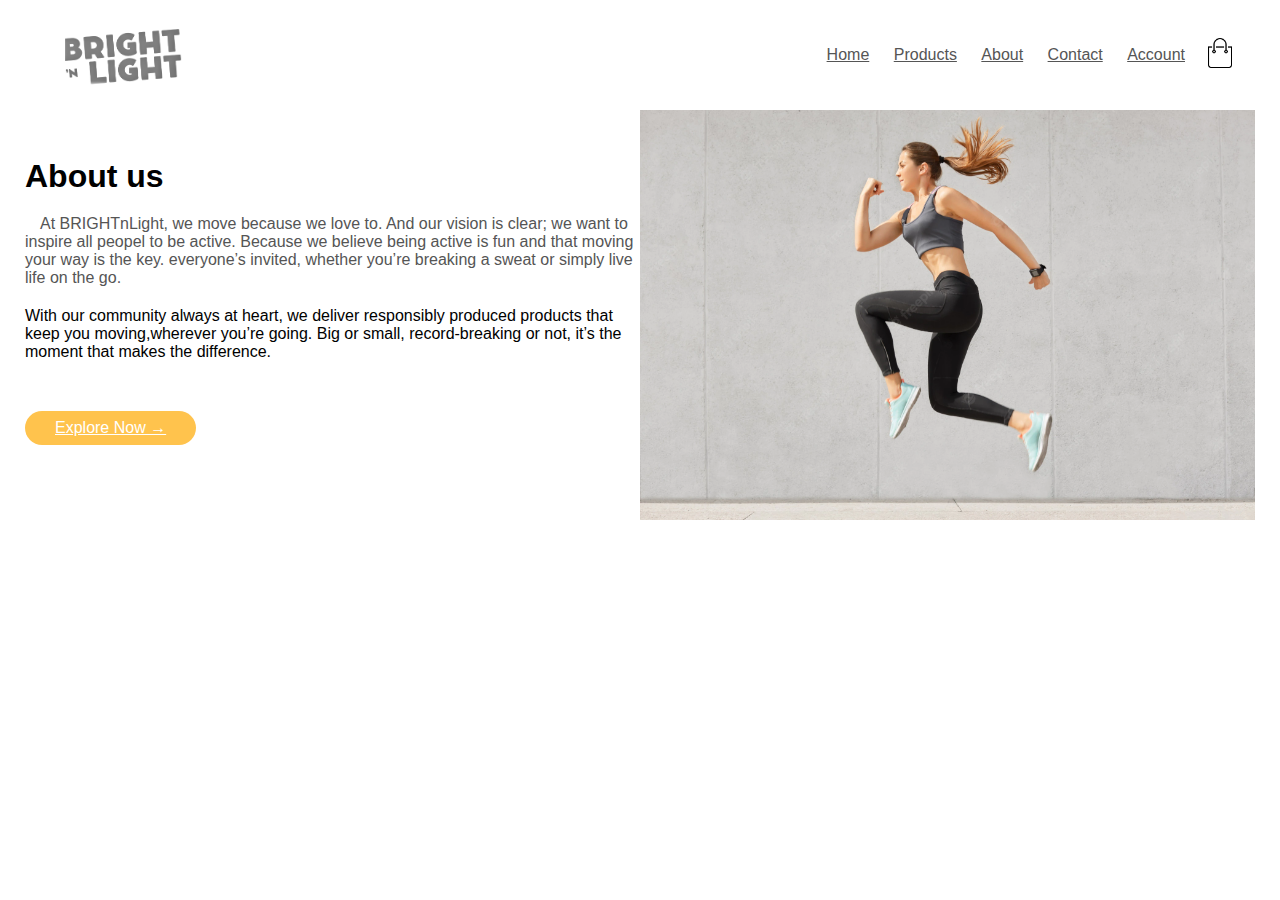
==== about.html @ d99f025b "first commit" ====
<!DOCTYPE html>
<html lang="en">
<head>
    <meta charset ="UTF-8">
    <meta name="viewport" content="width=device-width, initial-scale=1.0">
    <title> Apollo | Ecommerce Wbsite Design </title>
    <link rel="stylesheet" href="style.css">
   <!-------<link href="https://fonts.googleapis.com/css2?family=Poppins:wght@300;400;500;600;700&display=swap" rel="stylesheet">
    <link rel="stylesheet" href="https://cdn.jsdelivr.net/npm/@fortawesome/fontawesome-free@6.2.0/css/fontawesome.min.css">------->
    
</head>
<body>

        <div class="container">
            <div class="navbar">
                <div class="logo">
               <a href="index.html"> <img src="images/logo1.png"  width="125px"> </a>
                </div>
                <nav>
                    <ul id="MenuItems">
                <li><a href="index.html">Home</a></li>
                <li><a href="products.html">Products</a></li>
                <li><a href="">About</a></li>
                <li><a href="">Contact</a></li>
                <li><a href="account.html">Account</a></li>
            
                    </ul>
                </nav>
                <a href="cart.html"><img src="images/cart.png" alt="30px" height="30px"></a>
                <img src="images/menu.png" class="menu-icon" 
                onclick="menutoggle()">
            </div>
            <div class="row">
                <div class="col-2">
                        <h1> About us</h1>
                        <p> At BRIGHTnLight, we move because we love to. And our vision is clear; we want to inspire all peopel to be active. Because we believe being active is fun and that moving your way is the key.
                            everyone’s invited, whether you’re breaking a sweat or simply live life on the go. </p>
                        </p>With our community always at 
                            heart, we deliver responsibly produced products that keep you moving,wherever you’re going. Big or small, record-breaking or not, it’s the moment that makes the difference. </p>
                        <a href="" class="btn">Explore Now &#8594;</a>  
                </div>
                <div class="col-2">
                    <img src="images/our_goal.jpg">
                </div>
            </div>
        </div>
---- style.css ----
*{
    margin:0;
    padding: 0;
    box-sizing:border-box;

}
body{
    font-family: 'Poppins', sans-serif;  
}
.navbar{
    display: flex;
    align-items: center;
    padding: 20px;
}
.logo{
    padding-left: 20px;

}
.logo img{
    background-color: #fff7e6;
}
nav{
    flex:1;
    text-align:right;
}
nav ul {
    display: inline-block;
    list-style-type:none;
}

nav ul li{
    display: inline-block;
    margin-right: 20px;

}
a{
    text-decoration:nove;
    color:#555;
}
p{

    color:#555; 
}
.container{
    max-width:1300px;
    margin:auto;
    padding-left: 25px;
    padding-right: 25px;
}
.row{
    display: flex;
    align-items: center;
    flex-wrap: wrap;
    justify-content: space-around;
}
.col-2{
    flex-basis: 50%;
    min-width: 300px;
}
.col-2 p{
text-indent: 15px;
padding-top: 20px;}
.col-2 img{
   max-width: 100%;
   padding-left: 50px 0;
}
.btn{
    display: inline-block;
    background: #ffc34d;
    color: #fff;
    padding: 8px 30px;
    margin: 30px 0;
    border-radius: 30px;
    transition: background 0.5;
}
.btn:hover{
    background: #563434;
}
.header {
    background: radial-gradient(#fff,#fff7e6);
    background-color: #fff7e6;
}
.header .row {
    margin-top: 70px;
}
.categories{
    margin: 70px 0;
}
.col-3{
    flex-basis: 30%;
    min-width: 250px;
    margin-bottom: 30px;
}
.col-3 img {
    width: 100%
}
.small-container{
    max-width: 1080px;
    margin: auto;
    padding-left: 25px;
    padding-right: 25px;
}
.col-4{
    flex-basis: 25%;
    padding: 10px;
    min-width: 200px;
    margin-bottom: 50px;
    transition: transform 0.5s;

}
.col-4 img{
    width: 100%;
}
.title{
text-align: center;
margin: 0 auto 80px;
position: relative;
line-height: 60px;
color: #555;
}
.title::after{
    content: '';
    background:  #ffd480;
    width: 80px;
    height: 5px;
    border-radius: 5px;
    position: absolute;
    bottom: 0;
    left: 50%;
    transform: translateX(-50%);
}
h4{
    color: #555;
    font-weight: normal;
}
.col-4 p{
    font-size: 14px;
}
.col-4 :hover{
    transform: translateY(-5px);
}
/*----- offer------- */
.offer{
    background: radial-gradient(#fff,#fff7e6);
    margin-top: 80px;
    padding: 30px 0;
}
.col-2 .offer-img{
    padding: 50px;
}
small{
    color: #555;
}
/*-----Comments----*/
.comments{
    padding-top: 100px;
}
.comments .col-3{
    text-align: center;
    padding: 40px 20 px;
    box-shadow: 0 0 20px 0px rgba(0,0,0,0.1);
    cursor: pointer;
    transition: transform 0.5;
}

.comments .col-3 img{
    width: 50px;
    margin-top: 20px;
    border-radius: 50%;
}
.comments .col-3:hover{
    transform: translateY(-10px);
}
.col-3 p{
    font-size: 12px;
    margin: 12 px 0;
    color: #777;
}
.comments .col-3 h3{
    font-weight: 600;
    color: #555;
    font-size: 15px;
}
/*-----footer------*/
.footer{
    background: #000;
    color: #8a8a8a;
    font-size: 14px;
    padding: 60px 0 20px;
}
.footer p{
    color: #8a8a8a;
}
.footer h3{
    color: #fff;
    margin-bottom: 20px;
}

.footer-col-1,.footer-col-2,.footer-col-3,.footer-col-4{
min-width: 250px;
margin-bottom: 20px;
}
.footer-col-1{
    flex-basis: 30%;
}
.footer-col-2{
    flex: 1;
    text-align: center;
}
.footer-col-3,.footer-col-4{
    flex-basis: 12%;
    text-align: center;
}
ul{
    list-style-type: none;
}
.app-logo{
    margin-top: 20px;
}
.app-logo img {
    width: 140px;
}
.footer hr {
    border: none;
    background: #b5b5b5;
    height: 1px;
    margin: 20px 0;

}
.copyright{
    text-align: center;
}
.menu-icon{
    width:28px;
    margin: 20px;
    display: none;
}

/*------media query for medium screen menu-------*/
@media only screen and (max-width: 800px){
    nav ul{
        position: absolute;
        top: 70px;
        left: 0;
        background: #333;
        width: 100%;
        overflow: hidden;
        transition: max-height 0.5s;
    }
    nav ul li {
        display: block;
        margin-right: 50px;
        margin-top: 10px;
        margin-bottom: 10px;
    }
    nav ul li a{
        color: #fff;
    }
    .menu-icon{
        display: block;
        cursor: pointer;
    }
    
}
/*-------------All Products page---------------*/
.row-2{
    justify-content: space-between;
    margin: 100px auto 50px ;

    
}
select{
    border:1px solid #fff7e6;
    padding: 5px;
}
select:focus{
    outline: none;
}
.page-btn{
    margin: 0 auto 80px;
}

.page-btn span{
    display: inline-block;
    border: 1px solid #ffe066;
    margin-left: 10px;
    width: 40px;
    height: 40px;
    text-align: center;
    line-height: 40px;
    cursor: pointer;
}

.page-btn span:hover{
    background: #ffe066;
    color: #fff;
}

/*------Single product details-------*/

.single-product{
    margin: 80px;
}
.single-product .col-2 img{
    padding-left: 0px;
}
.single-product .col-2{
    padding: 20px;
}
.single-product h4{
    margin: 20px 0;
    font-size: 22px;
    font-weight: bold;
}
.single-product select{
    display: block;
    padding: 10px;
    margin-top: 20px;
}
.single-product input{
    width: 50px;
    height: 40px;
    padding-left: 10px;
    font-size: 20px;
    margin-right: 10px;
    border: 1px solid #ffd480; 
}
input:focus{
    outline: none;}

.small-img-row{
    display: flex;
    justify-content: space-between;
}
.small-img-col{
    flex-basis: 24%;
    cursor: pointer;
}
/*------------------------Cart itmes details-----------------*/
.cart-page {
    margin: 80px auto;
}

table{
    width: 100%;
    border-collapse: collapse;
}
.cart-info {
    display: flex;
    flex-wrap: wrap;
}
th{
    text-align: left;
    padding: 5px;
    color: #fff;
    background: #ffc34d;
    font-weight: normal;
}

td{
    padding: 10px 5px;
}
td input{
    width: 40px;
    height: 30px;
    padding: 5px;
}

td a{
    color: #ffc34d;
    font-size: 12px;
}
td img{
    width: 80px;
    height: 80px;
    margin-right: 10px;
}

.total-price{
    display: flex;
    justify-content: flex-end;
}
.total-price table{
    border-top: 3px solid #ffc34d;
    width: 100%;
    max-width: 400px;
}
td:last-child{
    text-align: right;
}
th:last-child{
    text-align:right ;
}

/*------------Account Page----------------*/
.account-page{
    padding: 50px 0;
    background: radial-gradient(#fff,#fff7e6);
}
.form-container{
    background: #fff;
    width: 340px;
    height: 400px;
    position:relative;
    text-align: center;
    padding: 20px 0;
    margin: auto;
    box-shadow: 0 0 20px 0px rgba(0,0,0,0.1);
}
.form-container span{
    font-weight: bold;
    padding: 0 15px;
    color: #555;
    cursor: pointer;
    width: 100px;
    display: inline-block;
}
.form-btn{
    display: inline-block;
}

.form-container form{
    max-width: 340px;
    padding: 0 20px;
   position: absolute;
    top: 70px;
}

form input {
    width: 70%;
    height: 30px;
    margin: 10px 0;
    padding: 0 10px;
    border: 1px solid #ccc;
    
}

.gender-input {
    width:22px;
    white-space: nowrap;
}

.gender-input > input {
    height: 12px;
    padding: 0 10px;
}
.gender-input > label {
    font-size: 10px;
}

form .btn{
    width: 75%;
    border: none;
    cursor: pointer;
    margin: 17px 0;
}
form .butn:focus{
    outline: none;
}

#LoginForm{
    left: -300px;
}
#RegForm{
    left: 0;
}
form a{
    font-size: 12px;
}
#Indicator{
    width: 100px;
    border: none;
    background-color: #ffc34d;
    height: 3px;
    margin-top: 8px;
    transform: translateX(100px);

}


/*------media query for mobile menu-------*/
@media only screen and (max-width: 600px){
  .row{
    text-align: center;
  }
  .col-2, .col-3,.col-4{
flex-basis: 100%;
  }
  nav ul{
    position: absolute;
    top: 70px;
    left: 0;
    background: #333;
    width: 100%;
    overflow: hidden;
    transition: max-heoght 0.5s;
}
nav ul li {
    display: block;
    margin-right: 50px;
    margin-top: 10px;
    margin-bottom: 10px;
    display: none;
}
.single-product .row{
    text-align: left;
}
.single-product .col-2{
    padding: 20px 0;
}
.single-product h1{
    font-size: 26px;
    line-height: 26px;
}
.cart-info p{
    display: none;
}
}
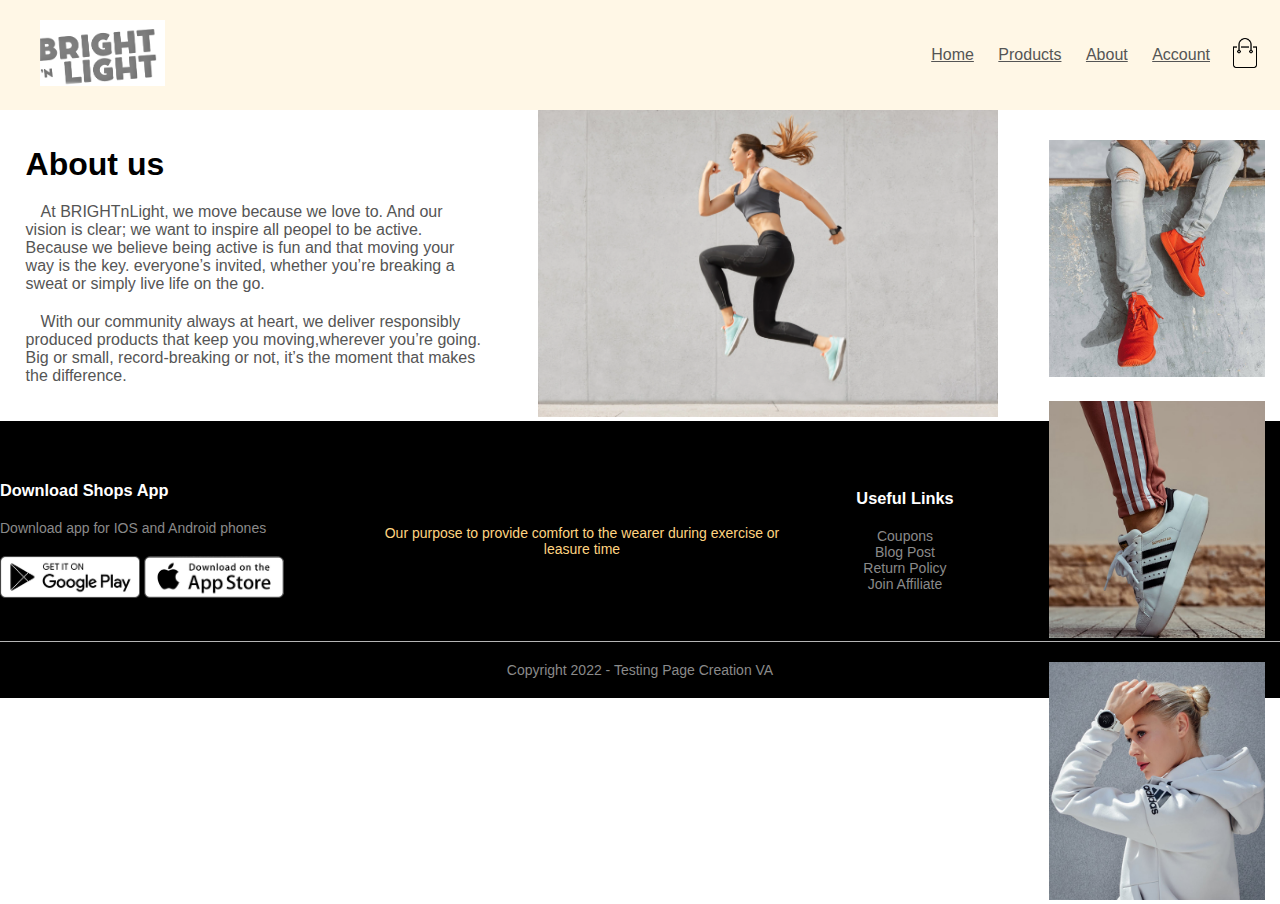
==== commit 4b9886ad: "adding assetfin" ====
--- a/about.html
+++ b/about.html
@@ -1,47 +1,114 @@
 <!DOCTYPE html>
 <html lang="en">
-<head>
-    <meta charset ="UTF-8">
-    <meta name="viewport" content="width=device-width, initial-scale=1.0">
-    <title> Apollo | Ecommerce Wbsite Design </title>
-    <link rel="stylesheet" href="style.css">
-   <!-------<link href="https://fonts.googleapis.com/css2?family=Poppins:wght@300;400;500;600;700&display=swap" rel="stylesheet">
+  <head>
+    <meta charset="UTF-8" />
+    <meta name="viewport" content="width=device-width, initial-scale=1.0" />
+    <title>Apollo | Ecommerce Wbsite Design</title>
+    <link rel="stylesheet" href="style.css" />
+    <!-------<link href="https://fonts.googleapis.com/css2?family=Poppins:wght@300;400;500;600;700&display=swap" rel="stylesheet">
     <link rel="stylesheet" href="https://cdn.jsdelivr.net/npm/@fortawesome/fontawesome-free@6.2.0/css/fontawesome.min.css">------->
-    
-</head>
-<body>
-
-        <div class="container">
-            <div class="navbar">
-                <div class="logo">
-               <a href="index.html"> <img src="images/logo1.png"  width="125px"> </a>
-                </div>
-                <nav>
-                    <ul id="MenuItems">
-                <li><a href="index.html">Home</a></li>
-                <li><a href="products.html">Products</a></li>
-                <li><a href="">About</a></li>
-                <li><a href="">Contact</a></li>
-                <li><a href="account.html">Account</a></li>
-            
-                    </ul>
-                </nav>
-                <a href="cart.html"><img src="images/cart.png" alt="30px" height="30px"></a>
-                <img src="images/menu.png" class="menu-icon" 
-                onclick="menutoggle()">
+  </head>
+  <body>
+    <div class="navbar">
+      <div class="logo">
+        <a href="index.html"> <img src="images/logo1.png" width="125px" /> </a>
+      </div>
+      <nav>
+        <ul id="MenuItems">
+          <li><a href="index.html">Home</a></li>
+          <li><a href="products.html">Products</a></li>
+          <li><a href="about.html">About</a></li>
+          <li><a href="account.html">Account</a></li>
+        </ul>
+      </nav>
+      <a href="cart.html"
+        ><img src="images/cart.png" alt="30px" height="30px"
+      /></a>
+      <img src="images/menu.png" class="menu-icon" onclick="menutoggle()" />
+    </div>
+    <aside>
+      <!-------feature categories---------->
+      <div class="categories">
+        <div class="small-container">
+          <div class="row">
+            <div class="aside-col-3">
+              <img src="images/category-1.jpg" />
             </div>
-            <div class="row">
-                <div class="col-2">
-                        <h1> About us</h1>
-                        <p> At BRIGHTnLight, we move because we love to. And our vision is clear; we want to inspire all peopel to be active. Because we believe being active is fun and that moving your way is the key.
-                            everyone’s invited, whether you’re breaking a sweat or simply live life on the go. </p>
-                        </p>With our community always at 
-                            heart, we deliver responsibly produced products that keep you moving,wherever you’re going. Big or small, record-breaking or not, it’s the moment that makes the difference. </p>
-                        <a href="" class="btn">Explore Now &#8594;</a>  
-                </div>
-                <div class="col-2">
-                    <img src="images/our_goal.jpg">
-                </div>
+            <div class="aside-col-3">
+              <img src="images/category-2.jpg" />
             </div>
+            <div class="aside-col-3">
+              <img src="images/category-3.jpg" />
+            </div>
+          </div>
         </div>
-    +      </div>
+    </aside>
+    <div class="main">
+      <div class="container">
+        <div class="row">
+          <div class="col-2">
+            <h1>About us</h1>
+            <p>
+              At BRIGHTnLight, we move because we love to. And our vision is
+              clear; we want to inspire all peopel to be active. Because we
+              believe being active is fun and that moving your way is the key.
+              everyone’s invited, whether you’re breaking a sweat or simply live
+              life on the go.
+            </p>
+            <p>
+              With our community always at heart, we deliver responsibly
+              produced products that keep you moving,wherever you’re going. Big
+              or small, record-breaking or not, it’s the moment that makes the
+              difference.
+            </p>
+          </div>
+          <div class="col-2">
+            <img src="images/our_goal.jpg" />
+          </div>
+        </div>
+      </div>
+      <div class="categories"></div>
+    </div>
+    <div class="footer">
+      <div class="container">
+        <div class="row">
+          <div class="footer-col-1">
+            <h3>Download Shops App</h3>
+            <p>Download app for IOS and Android phones</p>
+            <div class="app-logo">
+              <img src="images/play-store.png" />
+              <img src="images/app-store.png" />
+            </div>
+          </div>
+          <div class="footer-col-2">
+            <p>
+              Our purpose to provide comfort to the wearer during exercise or
+              leasure time
+            </p>
+          </div>
+          <div class="footer-col-3">
+            <h3>Useful Links</h3>
+            <ul>
+              <li>Coupons</li>
+              <li>Blog Post</li>
+              <li>Return Policy</li>
+              <li>Join Affiliate</li>
+            </ul>
+          </div>
+          <div class="footer-col-4">
+            <h3>Follow Us</h3>
+            <ul>
+              <li>Facebook</li>
+              <li>Twitter</li>
+              <li>Instagram</li>
+              <li>YouTube</li>
+            </ul>
+          </div>
+        </div>
+        <hr />
+        <p class="copyright">Copyright 2022 - Testing Page Creation VA</p>
+      </div>
+    </div>
+  </body>
+</html>
--- a/style.css
+++ b/style.css
@@ -4,9 +4,20 @@
     box-sizing:border-box;
 
 }
-body{
-    font-family: 'Poppins', sans-serif;  
-}
+body {
+    display: inline;
+    font-family: 'Segoe UI', Tahoma, Geneva, Verdana, sans-serif;  
+}
+.represent {
+    background-color: #fff7e6;
+  }
+  
+  .represent .row {
+    margin-left: 50px;
+  }
+  .col-3 img {
+    width: 100%;
+  }  
 .navbar{
     display: flex;
     align-items: center;
@@ -42,10 +53,7 @@
     color:#555; 
 }
 .container{
-    max-width:1300px;
     margin:auto;
-    padding-left: 25px;
-    padding-right: 25px;
 }
 .row{
     display: flex;
@@ -54,7 +62,7 @@
     justify-content: space-around;
 }
 .col-2{
-    flex-basis: 50%;
+    flex-basis: 45%;
     min-width: 300px;
 }
 .col-2 p{
@@ -67,7 +75,7 @@
 .btn{
     display: inline-block;
     background: #ffc34d;
-    color: #fff;
+    color: #000;
     padding: 8px 30px;
     margin: 30px 0;
     border-radius: 30px;
@@ -76,22 +84,23 @@
 .btn:hover{
     background: #563434;
 }
-.header {
-    background: radial-gradient(#fff,#fff7e6);
+.header, .navbar {
     background-color: #fff7e6;
 }
-.header .row {
-    margin-top: 70px;
-}
-.categories{
-    margin: 70px 0;
-}
+
 .col-3{
     flex-basis: 30%;
     min-width: 250px;
     margin-bottom: 30px;
 }
-.col-3 img {
+
+.aside-col-3{
+    flex-basis: 30%;
+    min-width: 24vh;
+    margin-top: 20px;
+}
+
+.aside-col-3 img {
     width: 100%
 }
 .small-container{
@@ -99,6 +108,7 @@
     margin: auto;
     padding-left: 25px;
     padding-right: 25px;
+    color: #555;
 }
 .col-4{
     flex-basis: 25%;
@@ -116,8 +126,9 @@
 margin: 0 auto 80px;
 position: relative;
 line-height: 60px;
-color: #555;
-}
+color: inherit;
+}
+
 .title::after{
     content: '';
     background:  #ffd480;
@@ -129,6 +140,7 @@
     left: 50%;
     transform: translateX(-50%);
 }
+
 h4{
     color: #555;
     font-weight: normal;
@@ -188,8 +200,9 @@
     font-size: 14px;
     padding: 60px 0 20px;
 }
+
 .footer p{
-    color: #8a8a8a;
+    color: #8a8a8a !important;
 }
 .footer h3{
     color: #fff;
@@ -204,8 +217,11 @@
     flex-basis: 30%;
 }
 .footer-col-2{
-    flex: 1;
-    text-align: center;
+     flex: 1;
+    text-align: center;
+}
+.footer-col-2 > p {
+    color: #ffd480 !important ;
 }
 .footer-col-3,.footer-col-4{
     flex-basis: 12%;
@@ -400,7 +416,7 @@
 .form-container{
     background: #fff;
     width: 340px;
-    height: 400px;
+    height: 350px;
     position:relative;
     text-align: center;
     padding: 20px 0;
@@ -424,10 +440,10 @@
     padding: 0 20px;
    position: absolute;
     top: 70px;
+    font-size: 12px;
 }
 
 form input {
-    width: 70%;
     height: 30px;
     margin: 10px 0;
     padding: 0 10px;
@@ -435,17 +451,20 @@
     
 }
 
-.gender-input {
-    width:22px;
-    white-space: nowrap;
-}
-
-.gender-input > input {
-    height: 12px;
+.checkbox-input {
+    height: 11px;
+}
+
+.license-text {
+    width: 230px !important;
+}
+.gender-radio-input {
+    height: 11px;
     padding: 0 10px;
-}
-.gender-input > label {
-    font-size: 10px;
+    border: 1px solid #ccc;
+}
+.gender-radio-label {
+    margin-right: 45px;
 }
 
 form .btn{
@@ -516,3 +535,26 @@
     display: none;
 }
 }
+@media screen and (max-width:768px){
+    .columns{
+        width: 100%;
+    }
+}
+
+@media only screen and (min-width: 830px) {
+    .main {
+      width: 80%;
+    }
+    aside {
+      position: absolute;
+      top: 120px;
+      right: 0px;
+      width: 20%;
+    }
+    .small-aside{
+        
+    height: 500px;
+    overflow: hidden;
+    }
+  }
+  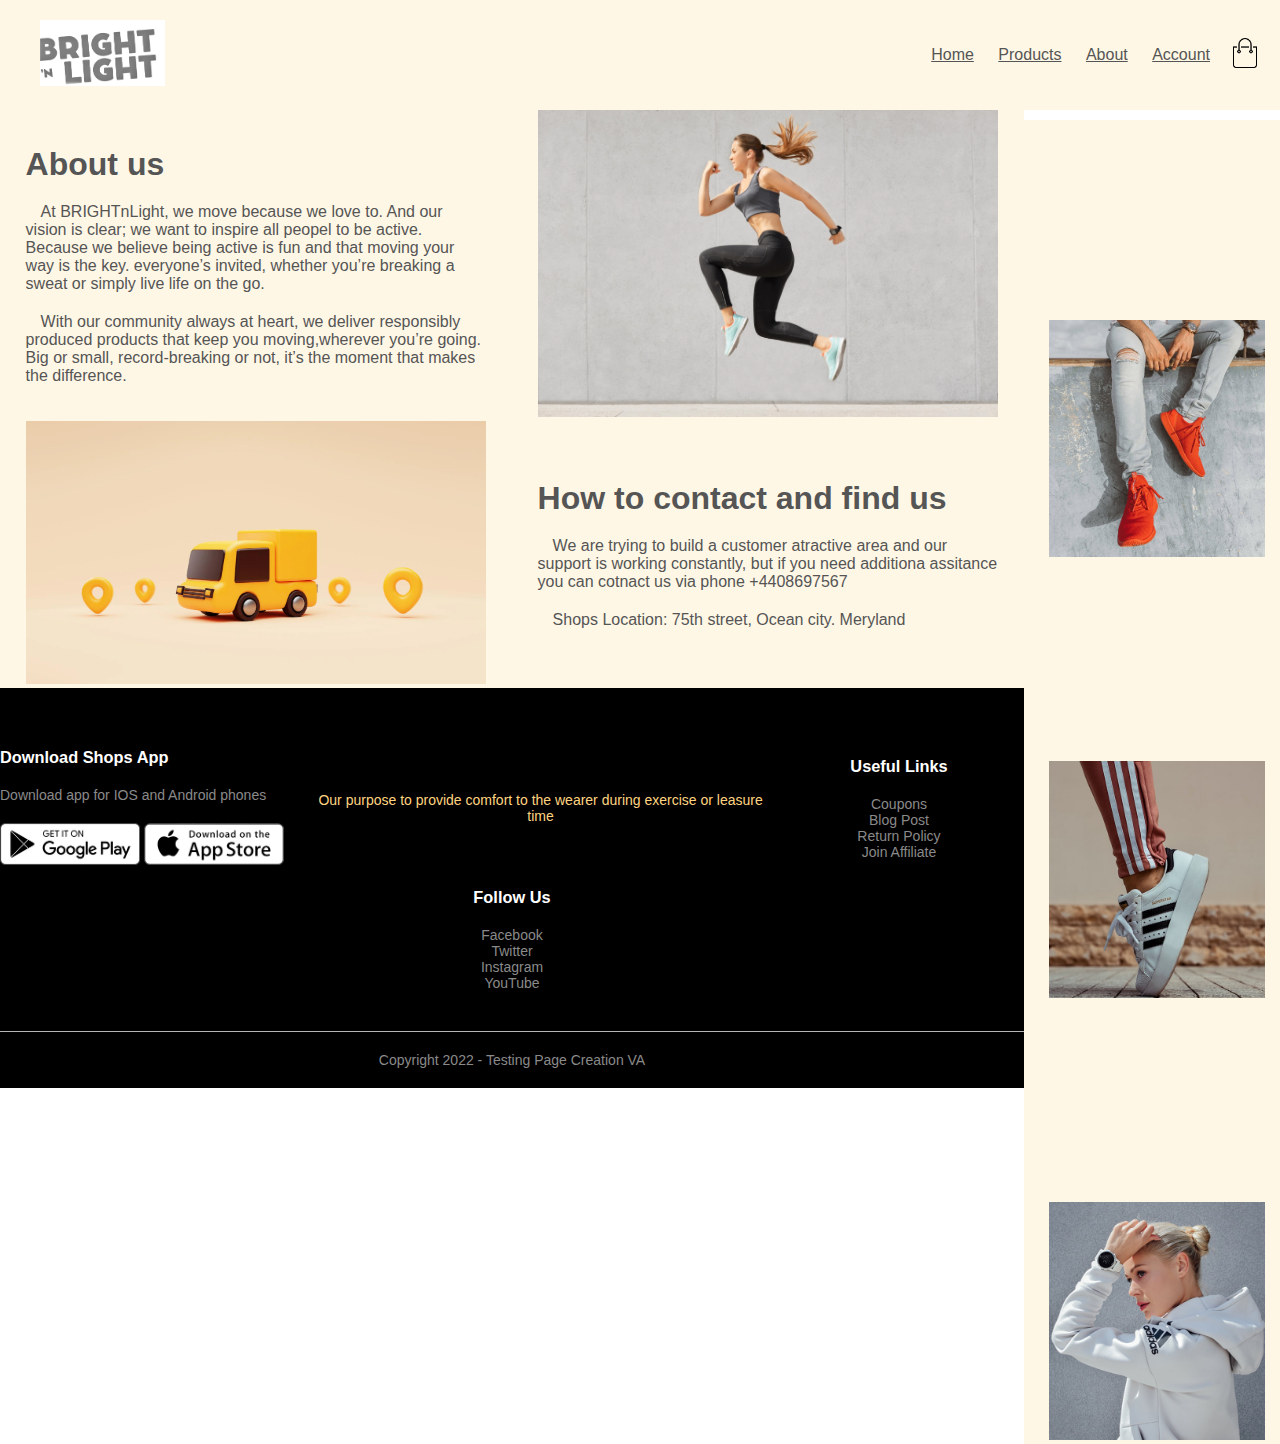
==== commit 335ab613: "latest" ====
--- a/about.html
+++ b/about.html
@@ -67,9 +67,29 @@
             <img src="images/our_goal.jpg" />
           </div>
         </div>
+        <div class="container">
+            <div class="row">
+              <div class="col-2">
+                <img src="images/find.jpg" />
+              </div>
+              <div class="col-2">
+                <h1>How to contact and find us</h1>  
+                <p>
+                 We are trying to build a customer atractive area and our support is working constantly,
+                 but if you need additiona assitance you can cotnact us via phone +4408697567
+                </p>
+                <p>
+                  Shops Location: 75th street, Ocean city. Meryland
+                </p>
+              
+                
+              </div>
+            </div>
       </div>
       <div class="categories"></div>
     </div>
+
+
     <div class="footer">
       <div class="container">
         <div class="row">
--- a/style.css
+++ b/style.css
@@ -5,11 +5,49 @@
 
 }
 body {
-    display: inline;
-    font-family: 'Segoe UI', Tahoma, Geneva, Verdana, sans-serif;  
-}
+    /*Pridetas popins pirmoje dalyje jo nereikia tai uzkomentuoti ir atkomentuoti kita*/
+    font-family: 'Poppins',sans-serif;
+    
+  /*  display: inline;
+    font-family: 'Segoe UI', Tahoma, Geneva, Verdana, sans-serif;*/  
+}
+:root{
+    --primary-color:#fff7e6;
+    --secondary-color: #fff;
+    --thirdly-color:#ffc34d;
+    --text-color:#555;
+    --picture-color: #fff;
+}
+/*keista----*/
+h1{
+    color:var(--text-color);
+}
+.dark-theme{
+    --primary-color:#000106;
+    --secondary-color: #fff;
+    --text-color:#A0A0A0;
+    --picture-color: #505050;
+
+}
+#icon {
+    width:30px;
+    cursor: pointer;
+}
+#cart{
+    width:30px;
+    cursor: pointer;
+    
+}
+.main {
+    background-color: var(--primary-color);
+}
+
+.main .comments .col-3 {
+    background-color: var(--secondary-color);
+}
+/*------keista*/
 .represent {
-    background-color: #fff7e6;
+    background-color: var(--primary-color);
   }
   
   .represent .row {
@@ -28,7 +66,7 @@
 
 }
 .logo img{
-    background-color: #fff7e6;
+    background-color: var(--primary-color);
 }
 nav{
     flex:1;
@@ -46,11 +84,11 @@
 }
 a{
     text-decoration:nove;
-    color:#555;
+    color:var(--text-color);
 }
 p{
 
-    color:#555; 
+    color:var(--text-color); 
 }
 .container{
     margin:auto;
@@ -74,7 +112,7 @@
 }
 .btn{
     display: inline-block;
-    background: #ffc34d;
+    background: var(--thirdly-color);
     color: #000;
     padding: 8px 30px;
     margin: 30px 0;
@@ -85,30 +123,40 @@
     background: #563434;
 }
 .header, .navbar {
-    background-color: #fff7e6;
+    background-color: var(--primary-color);
 }
 
 .col-3{
     flex-basis: 30%;
     min-width: 250px;
     margin-bottom: 30px;
+    
+   
 }
 
 .aside-col-3{
     flex-basis: 30%;
     min-width: 24vh;
-    margin-top: 20px;
-}
-
+    margin-top: 200px;  
+}
+/*prideta*/
+aside{
+    background-color: var(--primary-color);
+}
 .aside-col-3 img {
-    width: 100%
+    width: 100%;  
+}
+/*prideta*/
+.aside-categries{
+    background-color: var(--primary-color);
 }
 .small-container{
     max-width: 1080px;
     margin: auto;
     padding-left: 25px;
     padding-right: 25px;
-    color: #555;
+    color: var(--text-color);  
+    
 }
 .col-4{
     flex-basis: 25%;
@@ -131,7 +179,7 @@
 
 .title::after{
     content: '';
-    background:  #ffd480;
+    background: var(--thirdly-color);
     width: 80px;
     height: 5px;
     border-radius: 5px;
@@ -142,7 +190,7 @@
 }
 
 h4{
-    color: #555;
+    color: var(--text-color);
     font-weight: normal;
 }
 .col-4 p{
@@ -153,7 +201,7 @@
 }
 /*----- offer------- */
 .offer{
-    background: radial-gradient(#fff,#fff7e6);
+    background: radial-gradient(var(--secondary-color),var(--primary-color));
     margin-top: 80px;
     padding: 30px 0;
 }
@@ -161,7 +209,7 @@
     padding: 50px;
 }
 small{
-    color: #555;
+    color: var(--text-color);
 }
 /*-----Comments----*/
 .comments{
@@ -205,7 +253,7 @@
     color: #8a8a8a !important;
 }
 .footer h3{
-    color: #fff;
+    color: var(--secondary-color);
     margin-bottom: 20px;
 }
 
@@ -252,6 +300,227 @@
     display: none;
 }
 
+
+/*-------------All Products page---------------*/
+.row-2{
+    justify-content: space-between;
+    margin: 100px auto 50px ;
+
+    
+}
+select{
+    border:1px solid #var(--primary-color);
+    padding: 5px;
+}
+select:focus{
+    outline: none;
+}
+.page-btn{
+    margin: 0 auto 80px;
+}
+
+.page-btn span{
+    display: inline-block;
+    border: 1px solid var(--thirdly-color);
+    margin-left: 10px;
+    width: 40px;
+    height: 40px;
+    text-align: center;
+    line-height: 40px;
+    cursor: pointer;
+}
+
+.page-btn span:hover{
+    background: var(--thirdly-color);
+    color: var(--secondary-color)}
+
+/*------Single product details-------*/
+
+.single-product{
+    margin: 80px;
+}
+.single-product .col-2 img{
+    padding-left: 0px;
+}
+.single-product .col-2{
+    padding: 20px;
+}
+.single-product h4{
+    margin: 20px 0;
+    font-size: 22px;
+    font-weight: bold;
+}
+.single-product select{
+    display: block;
+    padding: 10px;
+    margin-top: 20px;
+}
+.single-product input{
+    width: 50px;
+    height: 40px;
+    padding-left: 10px;
+    font-size: 20px;
+    margin-right: 10px;
+    border: 1px solid var(--thirdly-color); 
+}
+input:focus{
+    outline: none;}
+
+.small-img-row{
+    display: flex;
+    justify-content: space-between;
+}
+.small-img-col{
+    flex-basis: 24%;
+    cursor: pointer;
+}
+/*------------------------Cart itmes details-----------------*/
+.cart-page {
+    margin: 80px auto;
+}
+
+table{
+    width: 100%;
+    border-collapse: collapse;
+}
+.cart-info {
+    display: flex;
+    flex-wrap: wrap;
+}
+th{
+    text-align: left;
+    padding: 5px;
+    color: var(--secondary-color);
+    background: var(--thirdly-color);
+    font-weight: normal;
+}
+
+td{
+    padding: 10px 5px;
+}
+td input{
+    width: 40px;
+    height: 30px;
+    padding: 5px;
+}
+
+td a{
+    color: var(--thirdly-color);
+    font-size: 12px;
+}
+td img{
+    width: 80px;
+    height: 80px;
+    margin-right: 10px;
+}
+
+.total-price{
+    display: flex;
+    justify-content: flex-end;
+}
+.total-price table{
+    border-top: 3px solid var(--thirdly-color);
+    width: 100%;
+    max-width: 400px;
+}
+td:last-child{
+    text-align: right;
+}
+th:last-child{
+    text-align:right ;
+}
+
+/*------------Account Page----------------*/
+.account-page{
+    padding: 50px 0;
+    background: radial-gradient(var(--picture-color),var(--primary-color));
+}
+.form-container{
+    background: #fff;
+    width: 340px;
+    height: 350px;
+    position:relative;
+    text-align: center;
+    padding: 20px 0;
+    margin: auto;
+    box-shadow: 0 0 20px 0px rgba(0,0,0,0.1);
+    overflow: hidden;
+}
+.form-container span{
+    font-weight: bold;
+    padding: 0 15px;
+    color: var(--text-color);
+    cursor: pointer;
+    width: 100px;
+    display: inline-block;
+}
+.form-btn{
+    display: inline-block;
+}
+
+.form-container form{
+    max-width: 340px;
+    padding: 0 20px;
+    position: absolute;
+    top: 70px;
+    font-size: 12px;
+    transition: transform 1s;
+}
+
+form input {
+    height: 30px;
+    margin: 10px 0;
+    padding: 0 10px;
+    border: 1px solid #ccc;
+    
+}
+
+.checkbox-input {
+    height: 11px;
+}
+
+.license-text {
+    width: 230px !important;
+}
+.gender-radio-input {
+    height: 11px;
+    padding: 0 10px;
+    border: 1px solid #ccc;
+}
+.gender-radio-label {
+    margin-right: 40px;
+}
+
+form .btn{
+    width: 85%;
+    border: none;
+    cursor: pointer;
+    margin: 17px 0;
+}
+form .butn:focus{
+    outline: none;
+}
+
+#LoginForm{
+    left: -300px;
+}
+#RegForm{
+    left: 0;
+}
+form a{
+    font-size: 14px;
+    text-align: center;
+}
+#Indicator{
+    width: 100px;
+    border: none;
+    background-color: var(--thirdly-color);
+    height: 3px;
+    margin-top: 8px;
+    transform: translateX(100px);
+    transition: transform 1s;
+
+}
 /*------media query for medium screen menu-------*/
 @media only screen and (max-width: 800px){
     nav ul{
@@ -278,224 +547,6 @@
     }
     
 }
-/*-------------All Products page---------------*/
-.row-2{
-    justify-content: space-between;
-    margin: 100px auto 50px ;
-
-    
-}
-select{
-    border:1px solid #fff7e6;
-    padding: 5px;
-}
-select:focus{
-    outline: none;
-}
-.page-btn{
-    margin: 0 auto 80px;
-}
-
-.page-btn span{
-    display: inline-block;
-    border: 1px solid #ffe066;
-    margin-left: 10px;
-    width: 40px;
-    height: 40px;
-    text-align: center;
-    line-height: 40px;
-    cursor: pointer;
-}
-
-.page-btn span:hover{
-    background: #ffe066;
-    color: #fff;
-}
-
-/*------Single product details-------*/
-
-.single-product{
-    margin: 80px;
-}
-.single-product .col-2 img{
-    padding-left: 0px;
-}
-.single-product .col-2{
-    padding: 20px;
-}
-.single-product h4{
-    margin: 20px 0;
-    font-size: 22px;
-    font-weight: bold;
-}
-.single-product select{
-    display: block;
-    padding: 10px;
-    margin-top: 20px;
-}
-.single-product input{
-    width: 50px;
-    height: 40px;
-    padding-left: 10px;
-    font-size: 20px;
-    margin-right: 10px;
-    border: 1px solid #ffd480; 
-}
-input:focus{
-    outline: none;}
-
-.small-img-row{
-    display: flex;
-    justify-content: space-between;
-}
-.small-img-col{
-    flex-basis: 24%;
-    cursor: pointer;
-}
-/*------------------------Cart itmes details-----------------*/
-.cart-page {
-    margin: 80px auto;
-}
-
-table{
-    width: 100%;
-    border-collapse: collapse;
-}
-.cart-info {
-    display: flex;
-    flex-wrap: wrap;
-}
-th{
-    text-align: left;
-    padding: 5px;
-    color: #fff;
-    background: #ffc34d;
-    font-weight: normal;
-}
-
-td{
-    padding: 10px 5px;
-}
-td input{
-    width: 40px;
-    height: 30px;
-    padding: 5px;
-}
-
-td a{
-    color: #ffc34d;
-    font-size: 12px;
-}
-td img{
-    width: 80px;
-    height: 80px;
-    margin-right: 10px;
-}
-
-.total-price{
-    display: flex;
-    justify-content: flex-end;
-}
-.total-price table{
-    border-top: 3px solid #ffc34d;
-    width: 100%;
-    max-width: 400px;
-}
-td:last-child{
-    text-align: right;
-}
-th:last-child{
-    text-align:right ;
-}
-
-/*------------Account Page----------------*/
-.account-page{
-    padding: 50px 0;
-    background: radial-gradient(#fff,#fff7e6);
-}
-.form-container{
-    background: #fff;
-    width: 340px;
-    height: 350px;
-    position:relative;
-    text-align: center;
-    padding: 20px 0;
-    margin: auto;
-    box-shadow: 0 0 20px 0px rgba(0,0,0,0.1);
-}
-.form-container span{
-    font-weight: bold;
-    padding: 0 15px;
-    color: #555;
-    cursor: pointer;
-    width: 100px;
-    display: inline-block;
-}
-.form-btn{
-    display: inline-block;
-}
-
-.form-container form{
-    max-width: 340px;
-    padding: 0 20px;
-   position: absolute;
-    top: 70px;
-    font-size: 12px;
-}
-
-form input {
-    height: 30px;
-    margin: 10px 0;
-    padding: 0 10px;
-    border: 1px solid #ccc;
-    
-}
-
-.checkbox-input {
-    height: 11px;
-}
-
-.license-text {
-    width: 230px !important;
-}
-.gender-radio-input {
-    height: 11px;
-    padding: 0 10px;
-    border: 1px solid #ccc;
-}
-.gender-radio-label {
-    margin-right: 45px;
-}
-
-form .btn{
-    width: 75%;
-    border: none;
-    cursor: pointer;
-    margin: 17px 0;
-}
-form .butn:focus{
-    outline: none;
-}
-
-#LoginForm{
-    left: -300px;
-}
-#RegForm{
-    left: 0;
-}
-form a{
-    font-size: 12px;
-}
-#Indicator{
-    width: 100px;
-    border: none;
-    background-color: #ffc34d;
-    height: 3px;
-    margin-top: 8px;
-    transform: translateX(100px);
-
-}
-
 
 /*------media query for mobile menu-------*/
 @media only screen and (max-width: 600px){
@@ -519,7 +570,7 @@
     margin-right: 50px;
     margin-top: 10px;
     margin-bottom: 10px;
-    display: none;
+    
 }
 .single-product .row{
     text-align: left;
@@ -534,11 +585,13 @@
 .cart-info p{
     display: none;
 }
+
 }
 @media screen and (max-width:768px){
     .columns{
         width: 100%;
     }
+    
 }
 
 @media only screen and (min-width: 830px) {
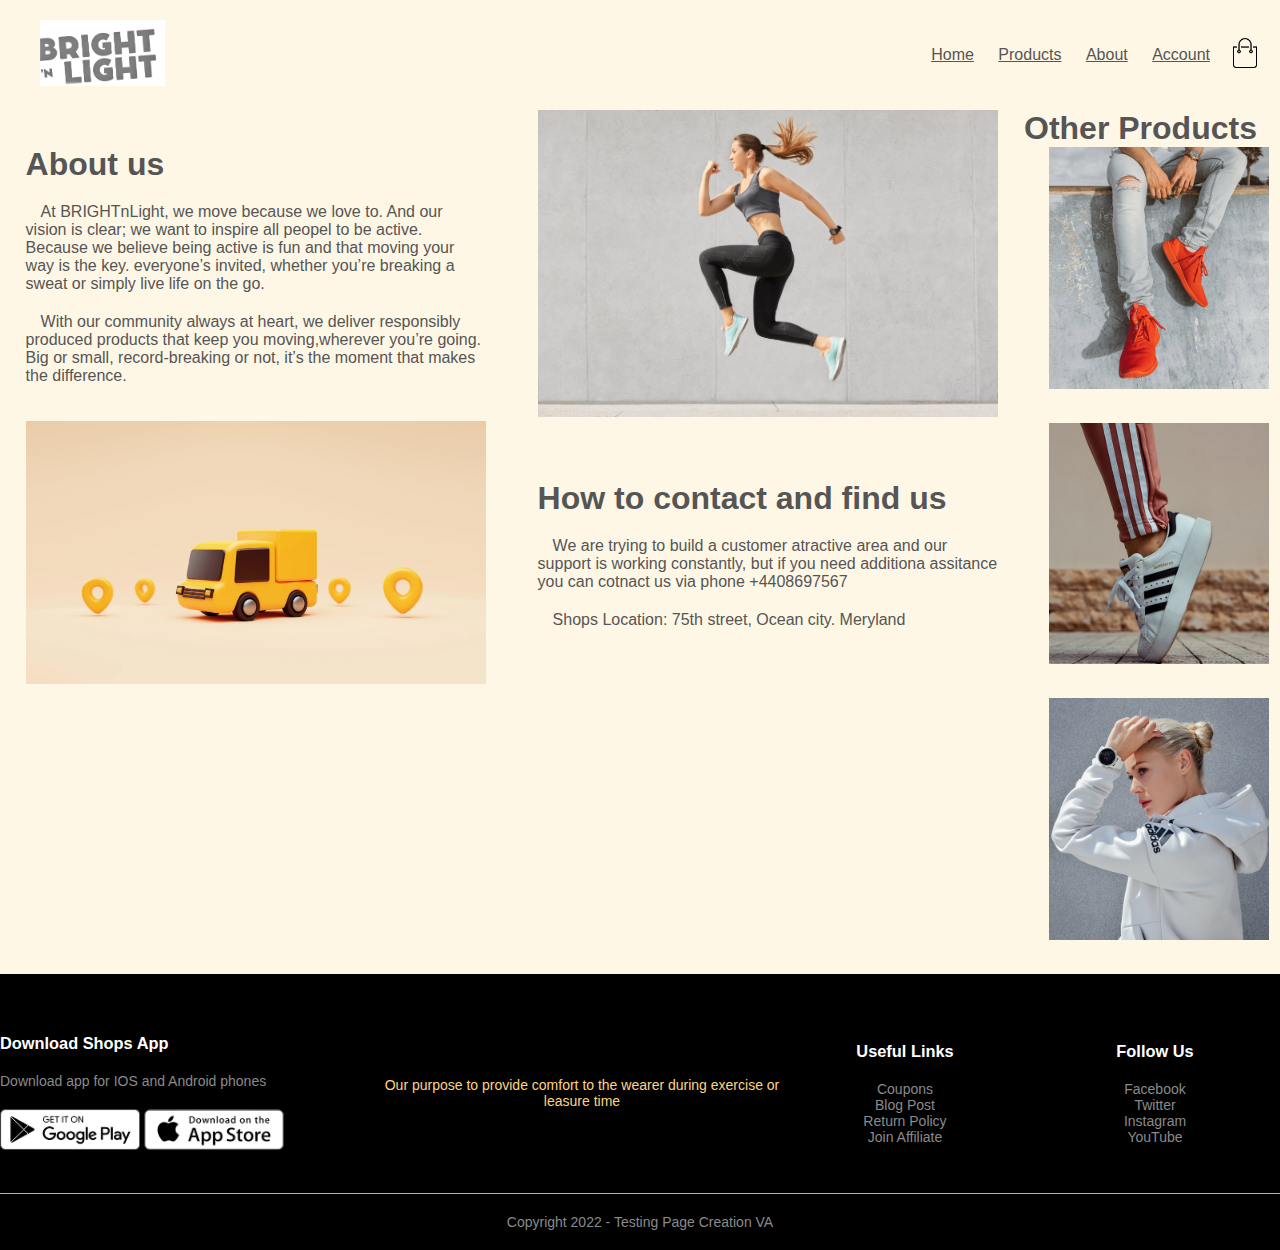
==== commit 218279c3: "modifing_json" ====
--- a/about.html
+++ b/about.html
@@ -26,24 +26,8 @@
       /></a>
       <img src="images/menu.png" class="menu-icon" onclick="menutoggle()" />
     </div>
-    <aside>
-      <!-------feature categories---------->
-      <div class="categories">
-        <div class="small-container">
-          <div class="row">
-            <div class="aside-col-3">
-              <img src="images/category-1.jpg" />
-            </div>
-            <div class="aside-col-3">
-              <img src="images/category-2.jpg" />
-            </div>
-            <div class="aside-col-3">
-              <img src="images/category-3.jpg" />
-            </div>
-          </div>
-        </div>
-      </div>
-    </aside>
+    <div class="main-row">
+
     <div class="main">
       <div class="container">
         <div class="row">
@@ -87,6 +71,27 @@
             </div>
       </div>
       <div class="categories"></div>
+    </div>
+  </div>
+  <aside>
+    <!-------feature categories---------->
+    <div class="categories">
+      <h1>Other Products</h1>
+      <div class="small-container">
+        <div class="row">
+          <div class="col-3">
+            <img src="images/category-1.jpg" />
+          </div>
+          <div class="col-3">
+            <img src="images/category-2.jpg" />
+          </div>
+          <div class="col-3">
+            <img src="images/category-3.jpg" />
+          </div>
+        </div>
+      </div>
+    </div>
+  </aside>
     </div>
 
 
--- a/style.css
+++ b/style.css
@@ -7,6 +7,7 @@
 body {
     /*Pridetas popins pirmoje dalyje jo nereikia tai uzkomentuoti ir atkomentuoti kita*/
     font-family: 'Poppins',sans-serif;
+    background-color: var(--primary-color);
     
   /*  display: inline;
     font-family: 'Segoe UI', Tahoma, Geneva, Verdana, sans-serif;*/  
@@ -23,7 +24,7 @@
     color:var(--text-color);
 }
 .dark-theme{
-    --primary-color:#000106;
+    --primary-color:#303030;
     --secondary-color: #fff;
     --text-color:#A0A0A0;
     --picture-color: #505050;
@@ -40,6 +41,10 @@
 }
 .main {
     background-color: var(--primary-color);
+}
+.main-row{
+    display: flex;
+    flex-wrap: wrap;
 }
 
 .main .comments .col-3 {
@@ -128,7 +133,7 @@
 
 .col-3{
     flex-basis: 30%;
-    min-width: 250px;
+    min-width: 220px;
     margin-bottom: 30px;
     
    
@@ -309,7 +314,7 @@
     
 }
 select{
-    border:1px solid #var(--primary-color);
+    border:1px solid var(--primary-color);
     padding: 5px;
 }
 select:focus{
@@ -448,12 +453,13 @@
 }
 .form-container span{
     font-weight: bold;
-    padding: 0 15px;
+    padding: 0px 15px;
     color: var(--text-color);
     cursor: pointer;
     width: 100px;
     display: inline-block;
 }
+
 .form-btn{
     display: inline-block;
 }
@@ -487,7 +493,7 @@
     padding: 0 10px;
     border: 1px solid #ccc;
 }
-.gender-radio-label {
+ .gender-radio-label { 
     margin-right: 40px;
 }
 
@@ -502,10 +508,12 @@
 }
 
 #LoginForm{
-    left: -300px;
+    left: -330px;
 }
 #RegForm{
-    left: 0;
+    padding-left:  40px;
+    padding-right: 0;
+    left: -30px;
 }
 form a{
     font-size: 14px;
@@ -599,9 +607,6 @@
       width: 80%;
     }
     aside {
-      position: absolute;
-      top: 120px;
-      right: 0px;
       width: 20%;
     }
     .small-aside{
